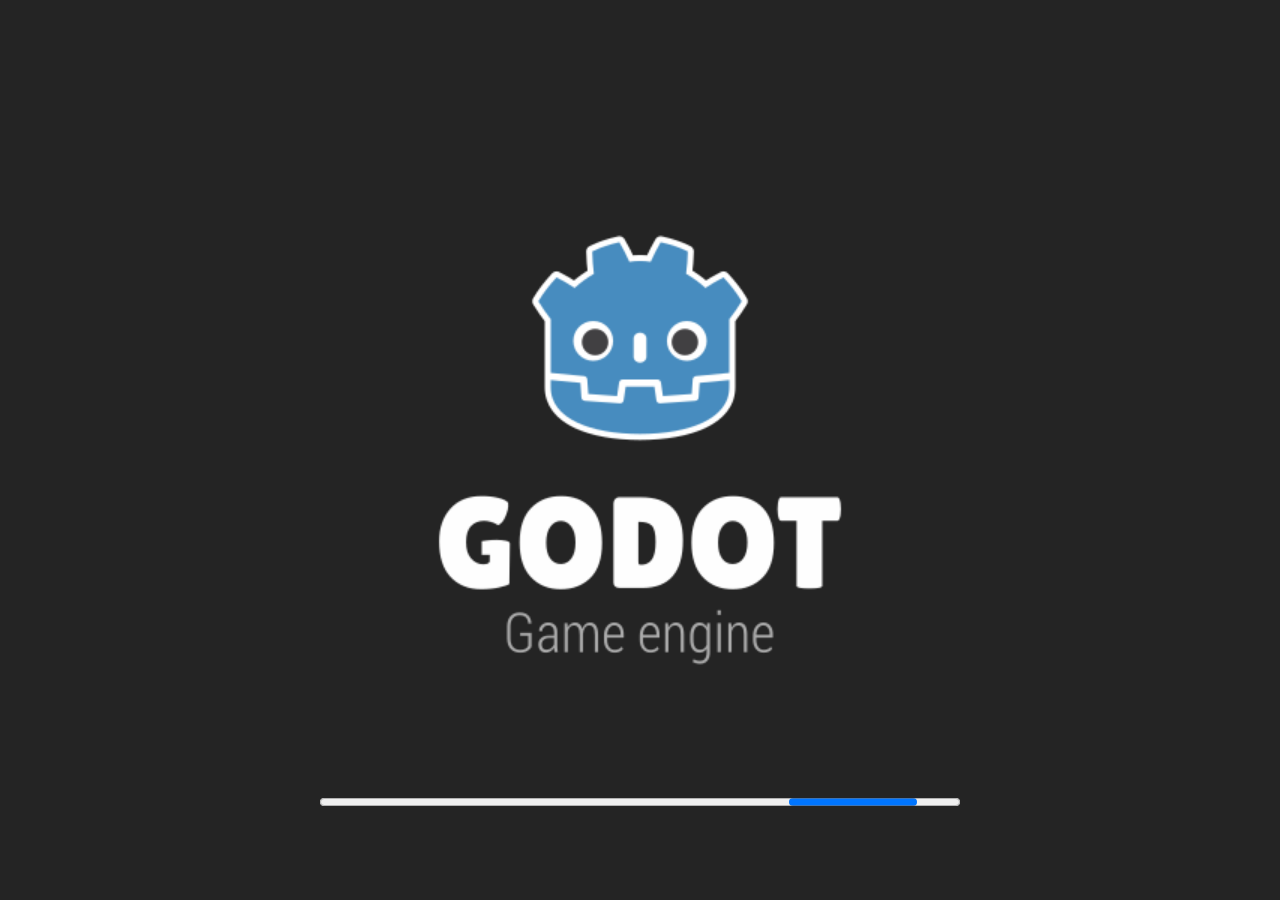
==== game/index.html @ 1029ebad "Add Godot web export files Co-Authored-By: Claude Sonnet 4.6 <noreply@anthropic.com>" ====
<!DOCTYPE html>
<html lang="en">
	<head>
		<meta charset="utf-8">
		<meta name="viewport" content="width=device-width, user-scalable=no, initial-scale=1.0">
		<title>Creature-Ranger-Godot</title>
		<style>
html, body, #canvas {
	margin: 0;
	padding: 0;
	border: 0;
}

body {
	color: white;
	background-color: black;
	overflow: hidden;
	touch-action: none;
}

#canvas {
	display: block;
}

#canvas:focus {
	outline: none;
}

#status, #status-splash, #status-progress {
	position: absolute;
	left: 0;
	right: 0;
}

#status, #status-splash {
	top: 0;
	bottom: 0;
}

#status {
	background-color: #242424;
	display: flex;
	flex-direction: column;
	justify-content: center;
	align-items: center;
	visibility: hidden;
}

#status-splash {
	max-height: 100%;
	max-width: 100%;
	margin: auto;
}

#status-splash.show-image--false {
	display: none;
}

#status-splash.fullsize--true {
	height: 100%;
	width: 100%;
	object-fit: contain;
}

#status-splash.use-filter--false {
	image-rendering: pixelated;
}

#status-progress, #status-notice {
	display: none;
}

#status-progress {
	bottom: 10%;
	width: 50%;
	margin: 0 auto;
}

#status-notice {
	background-color: #5b3943;
	border-radius: 0.5rem;
	border: 1px solid #9b3943;
	color: #e0e0e0;
	font-family: 'Noto Sans', 'Droid Sans', Arial, sans-serif;
	line-height: 1.3;
	margin: 0 2rem;
	overflow: hidden;
	padding: 1rem;
	text-align: center;
	z-index: 1;
}
		</style>
		<link id="-gd-engine-icon" rel="icon" type="image/png" href="index.icon.png" />
<link rel="apple-touch-icon" href="index.apple-touch-icon.png"/>

	</head>
	<body>
		<canvas id="canvas">
			Your browser does not support the canvas tag.
		</canvas>

		<noscript>
			Your browser does not support JavaScript.
		</noscript>

		<div id="status">
			<img id="status-splash" class="show-image--true fullsize--true use-filter--true" src="index.png" alt="">
			<progress id="status-progress"></progress>
			<div id="status-notice"></div>
		</div>

		<script src="index.js"></script>
		<script>
const GODOT_CONFIG = {"args":[],"canvasResizePolicy":2,"emscriptenPoolSize":8,"ensureCrossOriginIsolationHeaders":true,"executable":"index","experimentalVK":false,"fileSizes":{"index.pck":34682692,"index.wasm":37695054},"focusCanvas":true,"gdextensionLibs":[],"godotPoolSize":4};
const GODOT_THREADS_ENABLED = false;
const engine = new Engine(GODOT_CONFIG);

(function () {
	const statusOverlay = document.getElementById('status');
	const statusProgress = document.getElementById('status-progress');
	const statusNotice = document.getElementById('status-notice');

	let initializing = true;
	let statusMode = '';

	function setStatusMode(mode) {
		if (statusMode === mode || !initializing) {
			return;
		}
		if (mode === 'hidden') {
			statusOverlay.remove();
			initializing = false;
			return;
		}
		statusOverlay.style.visibility = 'visible';
		statusProgress.style.display = mode === 'progress' ? 'block' : 'none';
		statusNotice.style.display = mode === 'notice' ? 'block' : 'none';
		statusMode = mode;
	}

	function setStatusNotice(text) {
		while (statusNotice.lastChild) {
			statusNotice.removeChild(statusNotice.lastChild);
		}
		const lines = text.split('\n');
		lines.forEach((line) => {
			statusNotice.appendChild(document.createTextNode(line));
			statusNotice.appendChild(document.createElement('br'));
		});
	}

	function displayFailureNotice(err) {
		console.error(err);
		if (err instanceof Error) {
			setStatusNotice(err.message);
		} else if (typeof err === 'string') {
			setStatusNotice(err);
		} else {
			setStatusNotice('An unknown error occurred.');
		}
		setStatusMode('notice');
		initializing = false;
	}

	const missing = Engine.getMissingFeatures({
		threads: GODOT_THREADS_ENABLED,
	});

	if (missing.length !== 0) {
		if (GODOT_CONFIG['serviceWorker'] && GODOT_CONFIG['ensureCrossOriginIsolationHeaders'] && 'serviceWorker' in navigator) {
			let serviceWorkerRegistrationPromise;
			try {
				serviceWorkerRegistrationPromise = navigator.serviceWorker.getRegistration();
			} catch (err) {
				serviceWorkerRegistrationPromise = Promise.reject(new Error('Service worker registration failed.'));
			}
			// There's a chance that installing the service worker would fix the issue
			Promise.race([
				serviceWorkerRegistrationPromise.then((registration) => {
					if (registration != null) {
						return Promise.reject(new Error('Service worker already exists.'));
					}
					return registration;
				}).then(() => engine.installServiceWorker()),
				// For some reason, `getRegistration()` can stall
				new Promise((resolve) => {
					setTimeout(() => resolve(), 2000);
				}),
			]).then(() => {
				// Reload if there was no error.
				window.location.reload();
			}).catch((err) => {
				console.error('Error while registering service worker:', err);
			});
		} else {
			// Display the message as usual
			const missingMsg = 'Error\nThe following features required to run Godot projects on the Web are missing:\n';
			displayFailureNotice(missingMsg + missing.join('\n'));
		}
	} else {
		setStatusMode('progress');
		engine.startGame({
			'onProgress': function (current, total) {
				if (current > 0 && total > 0) {
					statusProgress.value = current;
					statusProgress.max = total;
				} else {
					statusProgress.removeAttribute('value');
					statusProgress.removeAttribute('max');
				}
			},
		}).then(() => {
			setStatusMode('hidden');
		}, displayFailureNotice);
	}
}());
		</script>
	</body>
</html>
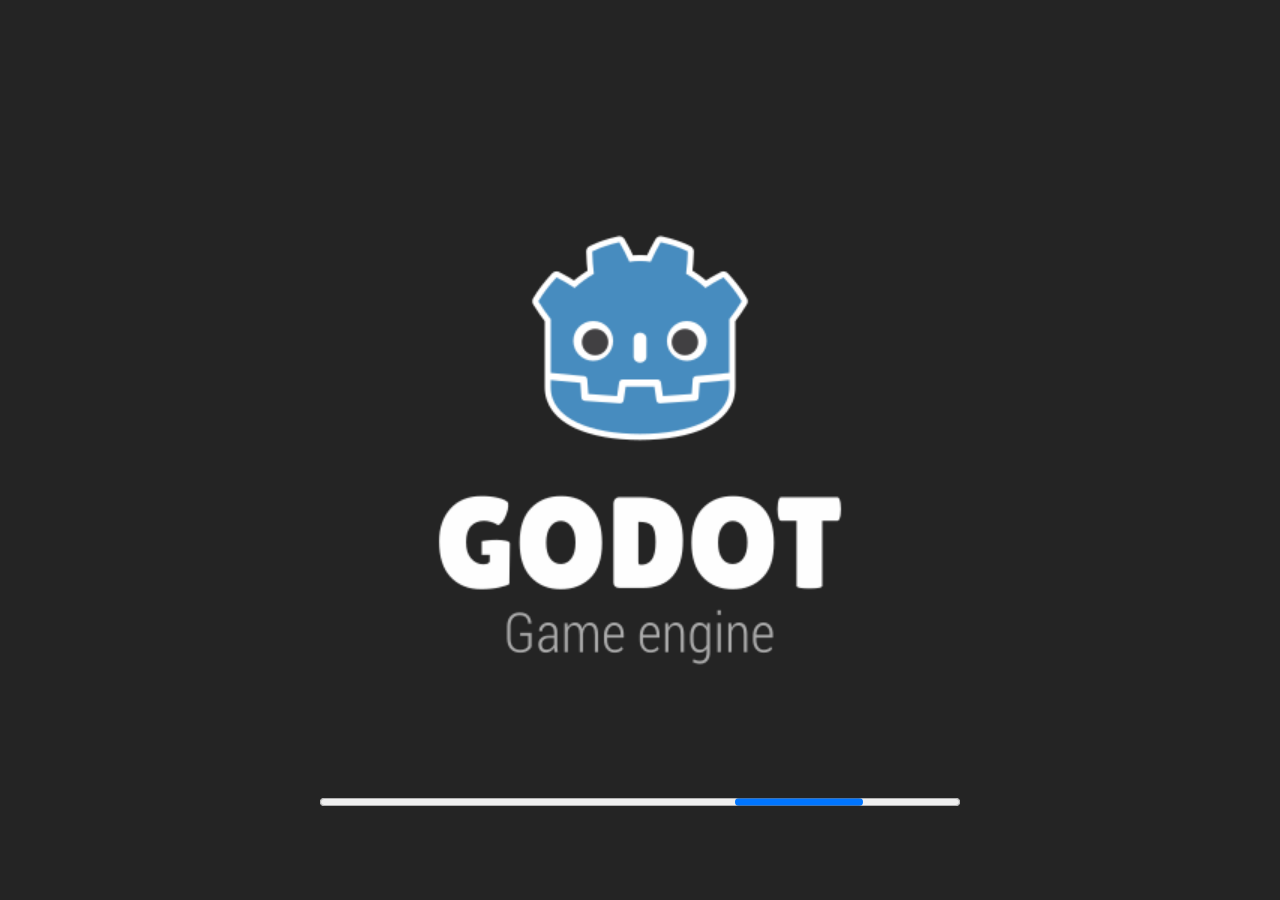
==== commit 10f51032: "Start game at FoodChoice scene Co-Authored-By: Claude Sonnet 4.6 <noreply@anthropic.com>" ====
--- a/game/index.html
+++ b/game/index.html
@@ -111,7 +111,7 @@
 
 		<script src="index.js"></script>
 		<script>
-const GODOT_CONFIG = {"args":[],"canvasResizePolicy":2,"emscriptenPoolSize":8,"ensureCrossOriginIsolationHeaders":true,"executable":"index","experimentalVK":false,"fileSizes":{"index.pck":34682692,"index.wasm":37695054},"focusCanvas":true,"gdextensionLibs":[],"godotPoolSize":4};
+const GODOT_CONFIG = {"args":[],"canvasResizePolicy":2,"emscriptenPoolSize":8,"ensureCrossOriginIsolationHeaders":true,"executable":"index","experimentalVK":false,"fileSizes":{"index.pck":34682708,"index.wasm":37695054},"focusCanvas":true,"gdextensionLibs":[],"godotPoolSize":4};
 const GODOT_THREADS_ENABLED = false;
 const engine = new Engine(GODOT_CONFIG);
 
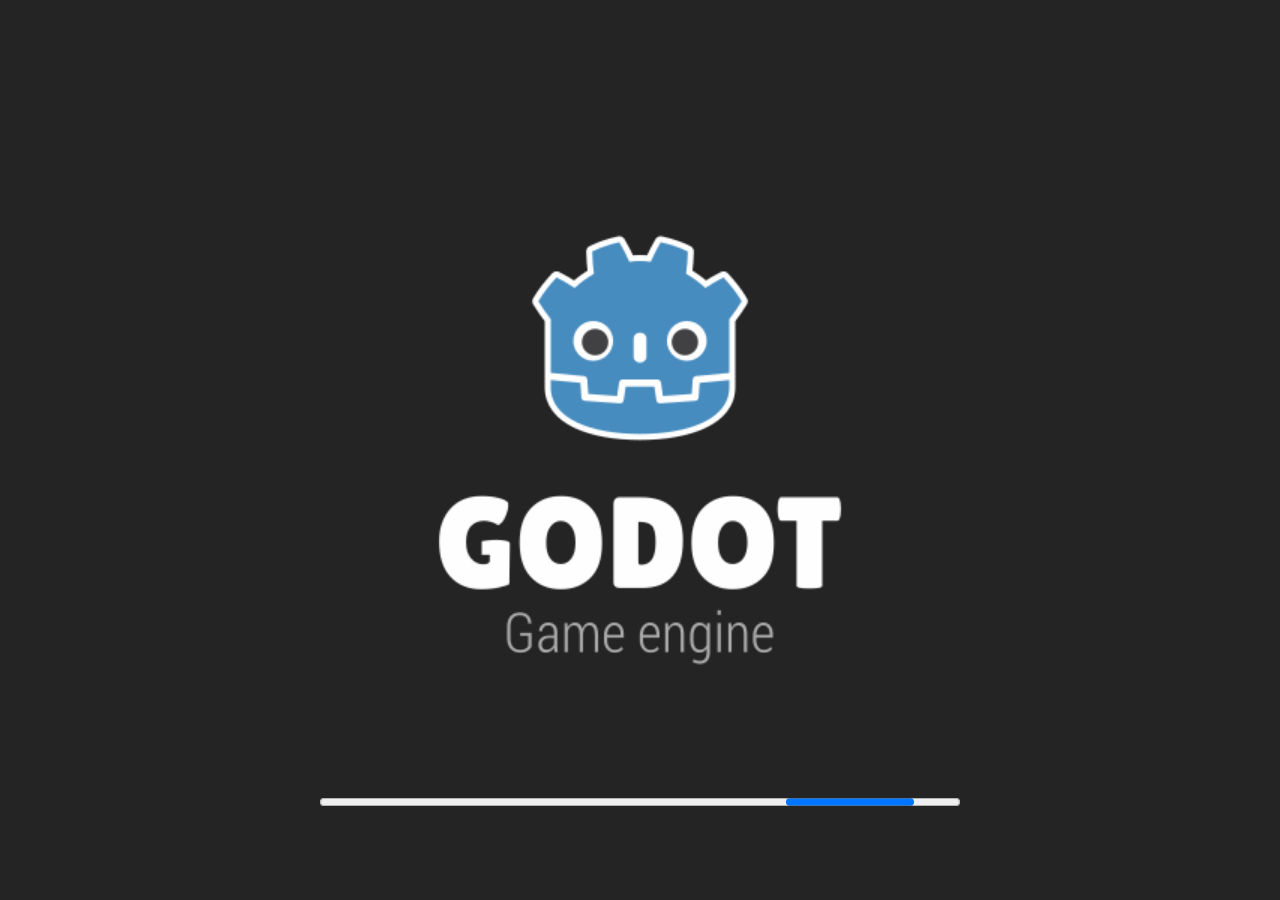
==== commit 5b1d39b1: "Fix game canvas fill and inconsistent resize behavior - Set canvas/body/html to 100% size so Godot's" ====
--- a/game/index.html
+++ b/game/index.html
@@ -11,6 +11,11 @@
 	border: 0;
 }
 
+html, body {
+	width: 100%;
+	height: 100%;
+}
+
 body {
 	color: white;
 	background-color: black;
@@ -20,6 +25,8 @@
 
 #canvas {
 	display: block;
+	width: 100%;
+	height: 100%;
 }
 
 #canvas:focus {
